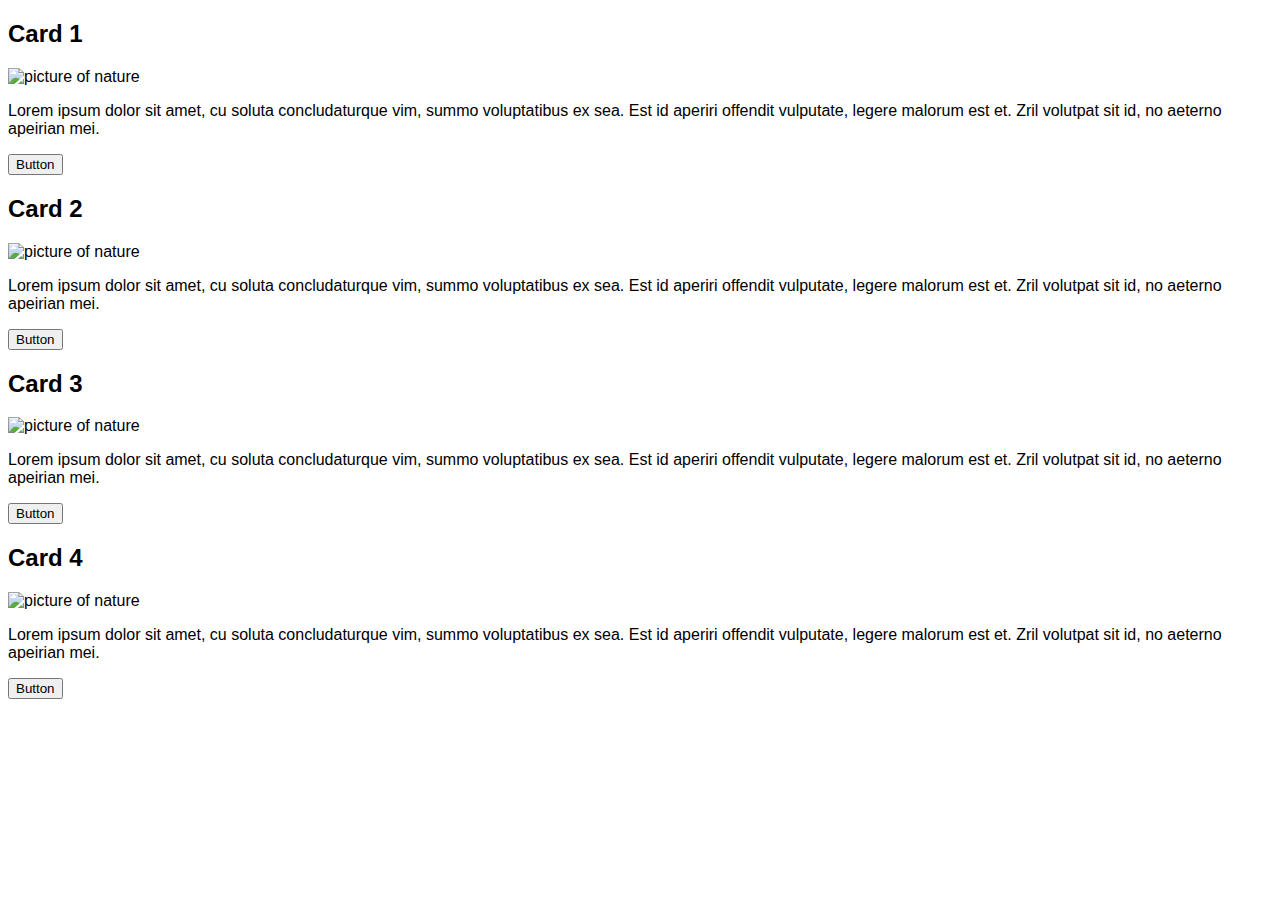
==== lab01/exercise02/index.html @ 5924d043 "first lab" ====
<!DOCTYPE html>
<html lang="en" >
<head>
    <meta charset="UTF-8">
    <title>Flexbox Exercise</title>
    <link rel="stylesheet" href="style.css">
    <!-- <meta name="viewport" content="width=device-width, initial-scale=1.0"> -->
</head>
<body>
    <main>
        <section>
            <h2>Card 1</h2>
            <img src="https://picsum.photos/id/10/360/260" alt="picture of nature" />
            <p>Lorem ipsum dolor sit amet, cu soluta concludaturque vim, summo voluptatibus ex sea. Est id aperiri offendit vulputate, legere malorum est et. Zril volutpat sit id, no aeterno apeirian mei.</p>
            <button>Button</button>
        </section>
        
        <section>
            <h2>Card 2</h2>
            <img src="https://picsum.photos/id/11/360/260" alt="picture of nature" />
            <p>Lorem ipsum dolor sit amet, cu soluta concludaturque vim, summo voluptatibus ex sea. Est id aperiri offendit vulputate, legere malorum est et. Zril volutpat sit id, no aeterno apeirian mei.</p>
            <button>Button</button>
        </section>
        
        <section>
            <h2>Card 3</h2>
            <img src="https://picsum.photos/id/12/360/260" alt="picture of nature" />
            <p>Lorem ipsum dolor sit amet, cu soluta concludaturque vim, summo voluptatibus ex sea. Est id aperiri offendit vulputate, legere malorum est et. Zril volutpat sit id, no aeterno apeirian mei.</p>
            <button>Button</button>
        </section>
        
        <section>
            <h2>Card 4</h2>
            <img src="https://picsum.photos/id/13/360/260" alt="picture of nature" />
            <p>Lorem ipsum dolor sit amet, cu soluta concludaturque vim, summo voluptatibus ex sea. Est id aperiri offendit vulputate, legere malorum est et. Zril volutpat sit id, no aeterno apeirian mei.</p>
            <button>Button</button>
        </section>
    </main>
  
</body>
</html>
---- lab01/exercise02/style.css ----
body * {
    box-sizing: border-box;
}

body {
    font-family: Arial, Helvetica, sans-serif;
}

/*
Add some style blocks below this line to style the cards.
Feel free to borrow from Exercise 1.
*/


/* Tablet Media Query */
@media only screen and (max-width: 1000px) {

}

/* Mobile Phone Media Query */
@media only screen and (max-width: 600px) {

    
}
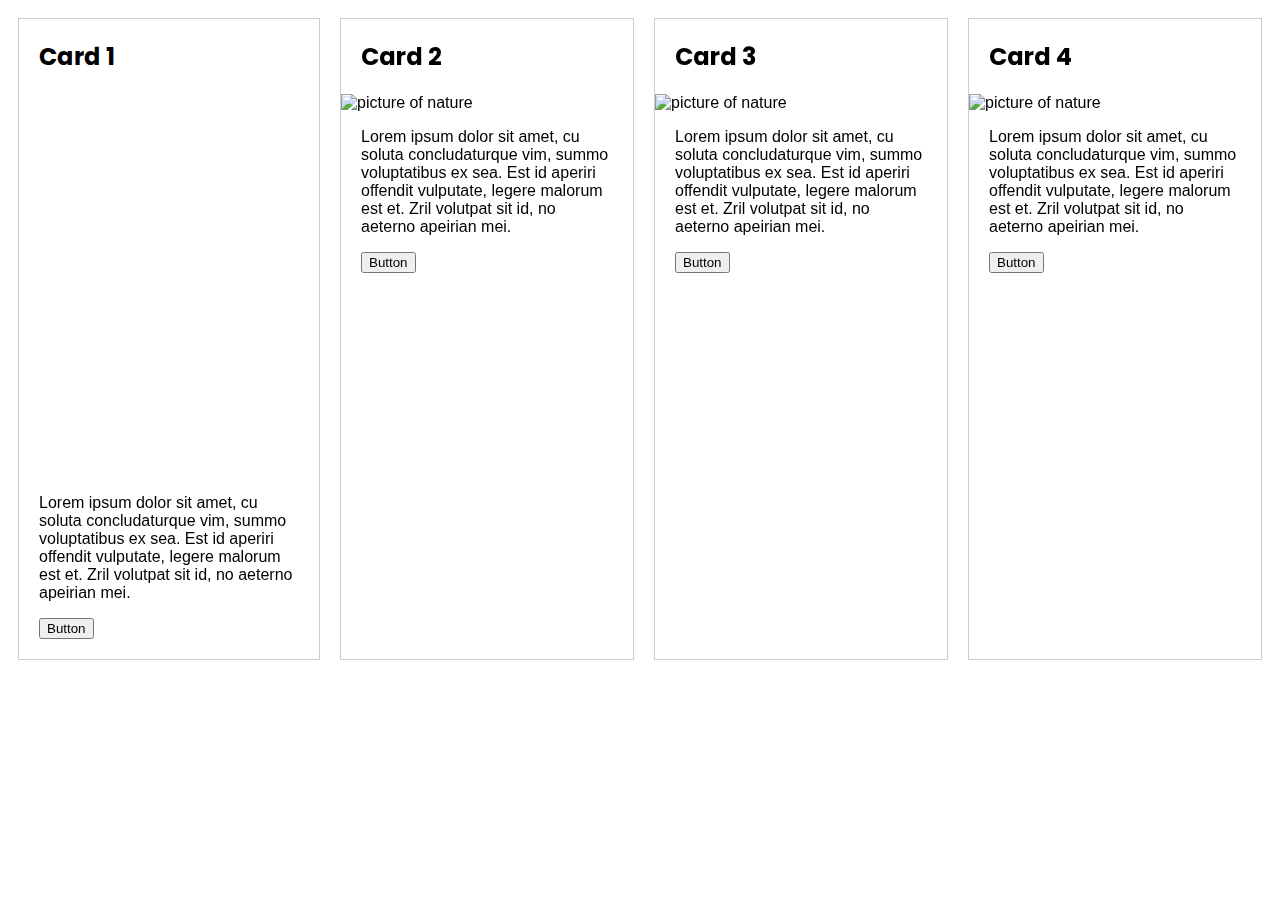
==== commit 7f197ef9: "Final version" ====
--- a/lab01/exercise02/index.html
+++ b/lab01/exercise02/index.html
@@ -4,13 +4,17 @@
     <meta charset="UTF-8">
     <title>Flexbox Exercise</title>
     <link rel="stylesheet" href="style.css">
-    <!-- <meta name="viewport" content="width=device-width, initial-scale=1.0"> -->
+    <meta name="viewport" content="width=device-width, initial-scale=1.0">
+    <link rel="preconnect" href="https://fonts.googleapis.com">
+    <link rel="preconnect" href="https://fonts.gstatic.com" crossorigin>
+    <link href="https://fonts.googleapis.com/css2?family=Poppins:wght@200&display=swap" rel="stylesheet">  
 </head>
 <body>
     <main>
         <section>
             <h2>Card 1</h2>
-            <img src="https://picsum.photos/id/10/360/260" alt="picture of nature" />
+            <iframe src="https://open.spotify.com/embed/track/5ruzrDWcT0vuJIOMW7gMnW" width="300" height="380" frameborder="0" allowtransparency="true" allow="encrypted-media"></iframe>
+            <!-- <img src="https://picsum.photos/id/10/360/260" alt="picture of nature" /> -->
             <p>Lorem ipsum dolor sit amet, cu soluta concludaturque vim, summo voluptatibus ex sea. Est id aperiri offendit vulputate, legere malorum est et. Zril volutpat sit id, no aeterno apeirian mei.</p>
             <button>Button</button>
         </section>
--- a/lab01/exercise02/style.css
+++ b/lab01/exercise02/style.css
@@ -11,14 +11,46 @@
 Feel free to borrow from Exercise 1.
 */
 
+main {
+    display: flex;
+}
+
+h2 {
+    font-family: 'Poppins', sans-serif;
+}
+
+section {
+    margin: 10px;
+    width: 350px;
+    border: solid 1px #CCC;
+    padding-bottom: 20px;
+}
+
+section h2, section p, section button {
+    margin-left: 20px;
+    margin-right: 20px;
+}
+
+section img {
+    width: 100%;
+}
+
+
 
 /* Tablet Media Query */
 @media only screen and (max-width: 1000px) {
-
+    main {
+        flex-wrap: wrap;
+    }
+    section {
+        width: calc(50% - 20px)
+    }
 }
 
 /* Mobile Phone Media Query */
 @media only screen and (max-width: 600px) {
+    section {
+        width: 100%
+    }   
+}
 
-    
-}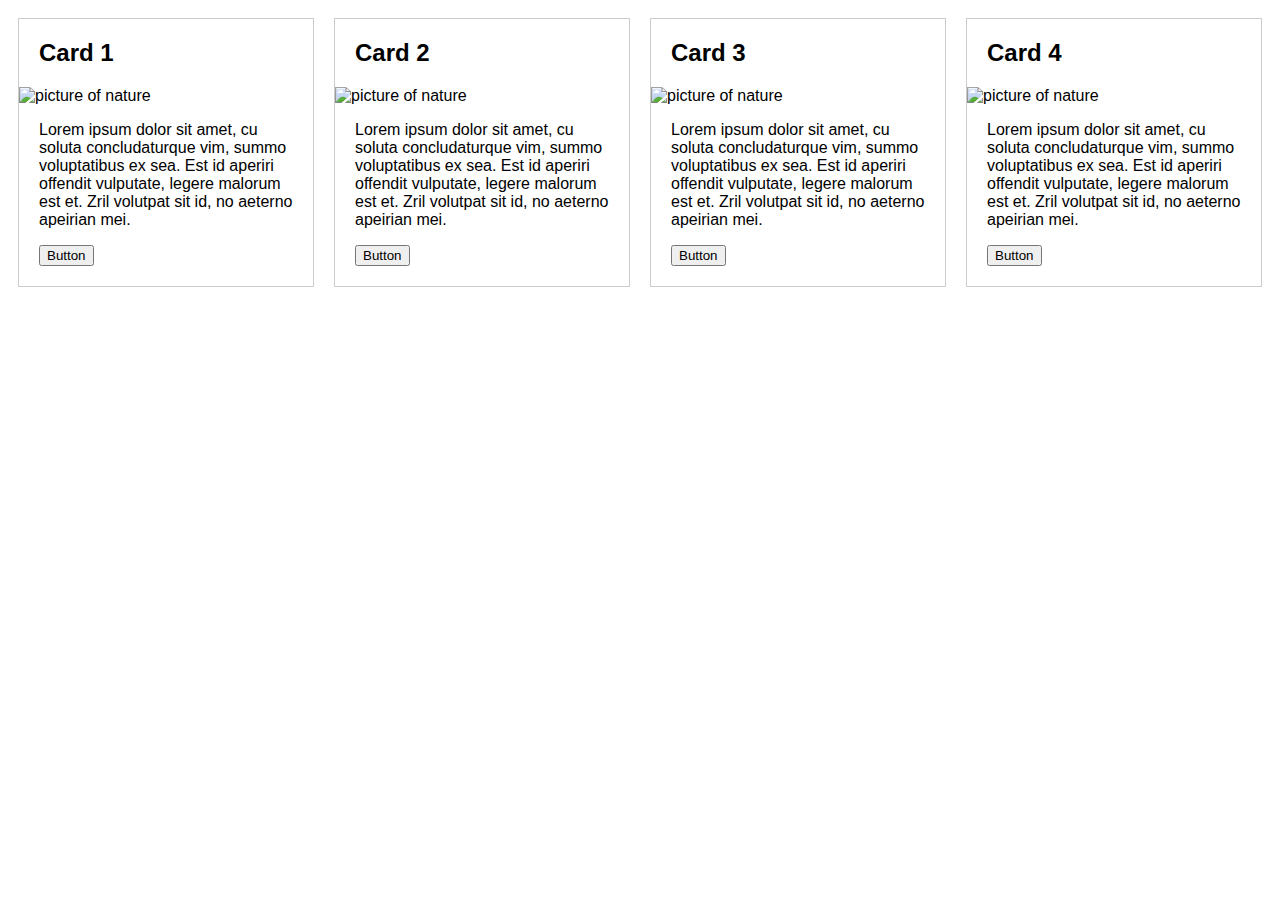
==== commit d972a49e: "small syntax modification" ====
--- a/lab01/exercise02/index.html
+++ b/lab01/exercise02/index.html
@@ -4,17 +4,13 @@
     <meta charset="UTF-8">
     <title>Flexbox Exercise</title>
     <link rel="stylesheet" href="style.css">
-    <meta name="viewport" content="width=device-width, initial-scale=1.0">
-    <link rel="preconnect" href="https://fonts.googleapis.com">
-    <link rel="preconnect" href="https://fonts.gstatic.com" crossorigin>
-    <link href="https://fonts.googleapis.com/css2?family=Poppins:wght@200&display=swap" rel="stylesheet">  
+    <!-- <meta name="viewport" content="width=device-width, initial-scale=1.0"> -->
 </head>
 <body>
     <main>
         <section>
             <h2>Card 1</h2>
-            <iframe src="https://open.spotify.com/embed/track/5ruzrDWcT0vuJIOMW7gMnW" width="300" height="380" frameborder="0" allowtransparency="true" allow="encrypted-media"></iframe>
-            <!-- <img src="https://picsum.photos/id/10/360/260" alt="picture of nature" /> -->
+            <img src="https://picsum.photos/id/10/360/260" alt= "picture of nature" />
             <p>Lorem ipsum dolor sit amet, cu soluta concludaturque vim, summo voluptatibus ex sea. Est id aperiri offendit vulputate, legere malorum est et. Zril volutpat sit id, no aeterno apeirian mei.</p>
             <button>Button</button>
         </section>
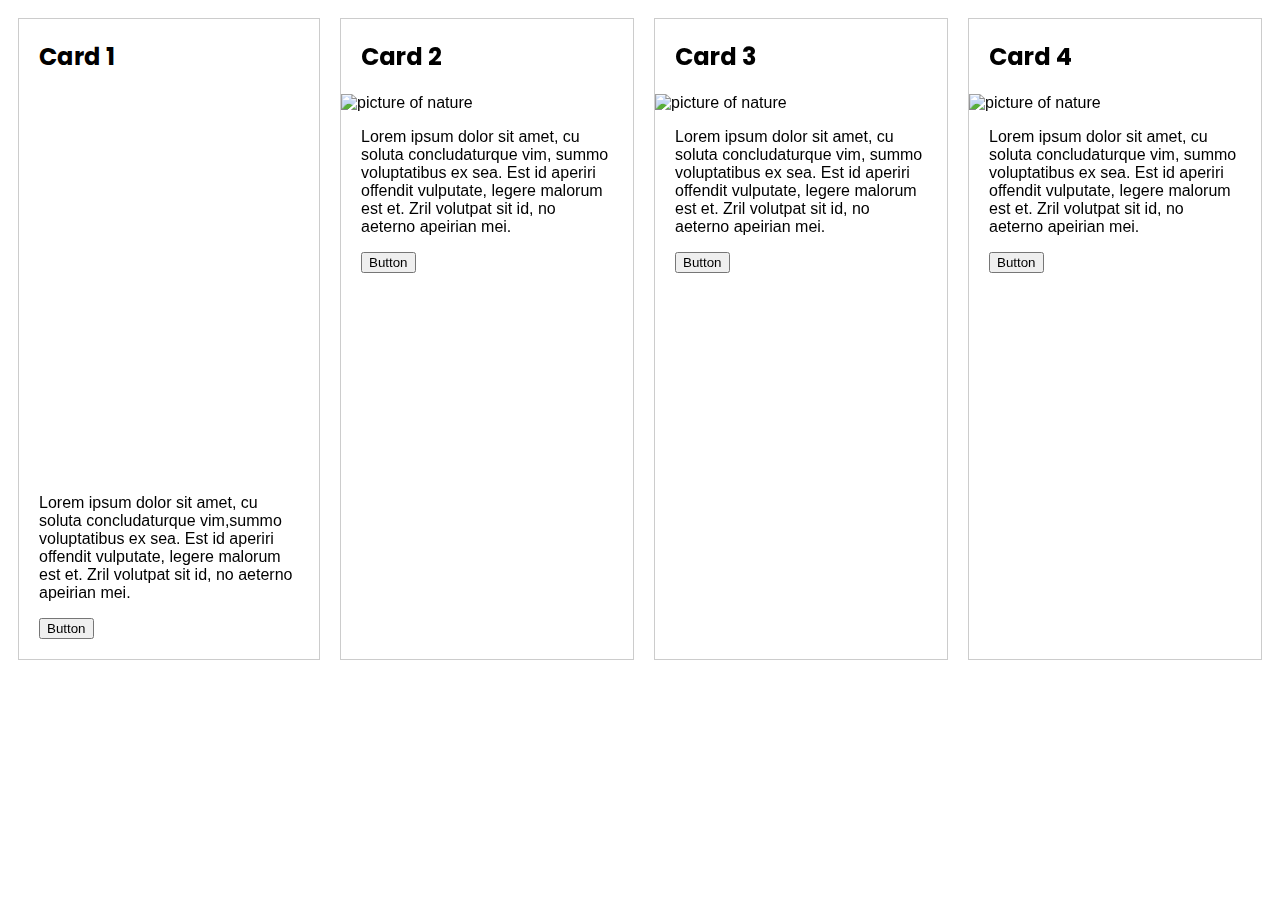
==== commit 9badc08b: "small git test" ====
--- a/lab01/exercise02/index.html
+++ b/lab01/exercise02/index.html
@@ -4,14 +4,18 @@
     <meta charset="UTF-8">
     <title>Flexbox Exercise</title>
     <link rel="stylesheet" href="style.css">
-    <!-- <meta name="viewport" content="width=device-width, initial-scale=1.0"> -->
+    <meta name="viewport" content="width=device-width, initial-scale=1.0">
+    <link rel="preconnect" href="https://fonts.googleapis.com">
+    <link rel="preconnect" href="https://fonts.gstatic.com" crossorigin>
+    <link href="https://fonts.googleapis.com/css2?family=Poppins:wght@200&display=swap" rel="stylesheet">  
 </head>
 <body>
     <main>
         <section>
             <h2>Card 1</h2>
-            <img src="https://picsum.photos/id/10/360/260" alt= "picture of nature" />
-            <p>Lorem ipsum dolor sit amet, cu soluta concludaturque vim, summo voluptatibus ex sea. Est id aperiri offendit vulputate, legere malorum est et. Zril volutpat sit id, no aeterno apeirian mei.</p>
+            <iframe src="https://open.spotify.com/embed/track/5ruzrDWcT0vuJIOMW7gMnW" width="300" height="380" frameborder="0" allowtransparency="true" allow="encrypted-media"></iframe>
+            <!-- <img src="https://picsum.photos/id/10/360/260" alt="picture of nature" /> -->
+            <p>Lorem ipsum dolor sit amet, cu soluta concludaturque vim,summo voluptatibus ex sea. Est id aperiri offendit vulputate, legere malorum est et. Zril volutpat sit id, no aeterno apeirian mei.</p>
             <button>Button</button>
         </section>
         
